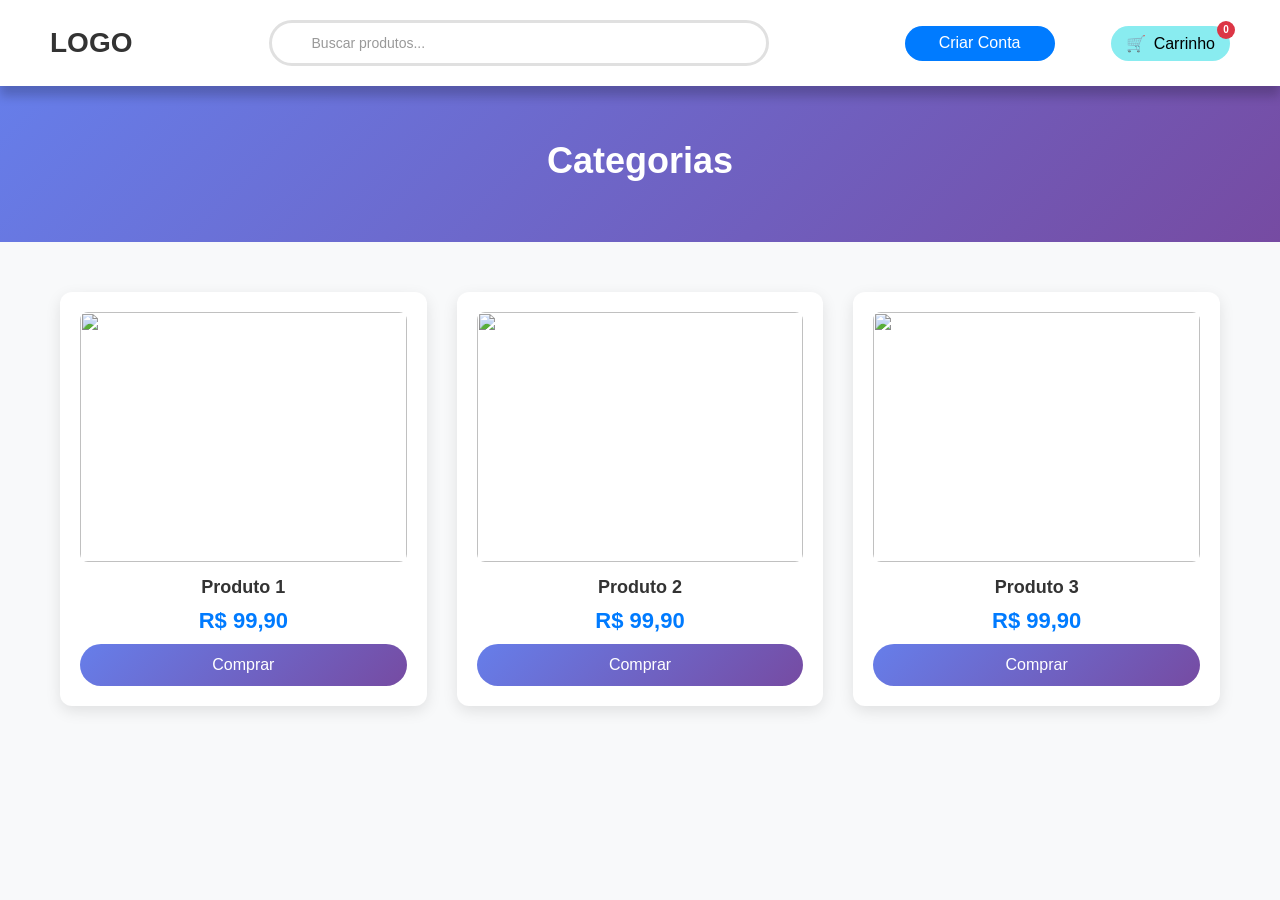
==== categoria_brinquedos/index.html @ c90f2053 "quarto commit - thiago" ====
<!DOCTYPE html>
<html lang="pt-br">
<head>
    <meta charset="UTF-8">
    <meta name="viewport" content="width=device-width, initial-scale=1.0">
    <title>Categoria1</title>
    <link rel="stylesheet" href="style.css">
</head>
<body>

<header>
    <h1>LOGO</h1>
    <nav>
        <input type="text" placeholder="Buscar produtos...">
    </nav>
    <div class="conta">Criar Conta</div>
    <div>Carrinho</div>
</header>

<section class="banner">
    <h2>Categorias</h2>
</section>

<section class="produtos">
    <div class="produto">
        <div class="imagem-produto">
            <img src="#" class="img1">
            <img src="#" class="img2">
        </div>    
        <h3>Produto 1</h3>
        <p>R$ 99,90</p>
        <button>Comprar</button>
    </div>

    <div class="produto">
        <div class="imagem-produto">
            <img src="#" class="img1">
            <img src="#" class="img2">
        </div>
        <h3>Produto 2</h3>
        <p>R$ 99,90</p>
        <button>Comprar</button>
    </div>

    <div class="produto">
        <div class="imagem-produto">
            <img src="#" class="img1">
            <img src="#" class="img2">
        </div>
        <h3>Produto 3</h3>
        <p>R$ 99,90</p>
        <button>Comprar</button>
    </div>
</section>

</body>
</html>
---- categoria_brinquedos/style.css ----
* {
           margin: 0;
           padding: 0;
            box-sizing: border-box;
        }

        body {
            font-family: Arial, sans-serif;
            padding-top: 80px;
            background-color: #f8f9fa;
        }

        header {
            position: fixed;
            top: 0;
            left: 0;
            right: 0;
            background-color: #ffffff;
            box-shadow: 0 10px 10px rgba(0, 0, 0, 0.2);
            display: flex;
            align-items: center;
            justify-content: space-between;
            padding: 20px 50px;
            z-index: 1000;
        }

        header h1 {
            font-size: 28px;
            font-weight: bold;
            color: #333;
            margin: 0;
            cursor: pointer;
        }

        nav {
            flex: 1;
            max-width: 500px;
            margin: 0 80px;
        }

        nav input {
            width: 100%;
            padding: 12px 20px 12px 40px;
            border: 3px solid #e0e0e0;
            border-radius: 25px;
            font-size: 14px;
            outline: none;
            transition: all 0.3s ease;
        }

        nav input:focus {
            border-color: #007bff;
            box-shadow: 0 0 15px rgba(0, 123, 255, 0.3);
        }

        nav input::placeholder {
            color: #999;
        }

        .conta {
            display: flex;
            align-items: center;
            justify-content: center;
            width: 150px;
            height: 35px;
            background-color: #007bff;
            border-radius: 25px;
            transition: all 0.3s ease;
            color: white;
        }

        .conta:hover {
            background-color: #003e80;
            color: white;
            cursor: pointer;
        }

        header div:last-child {
            position: relative;
            cursor: pointer;
            padding: 8px 15px;
            background-color: #89ecf0;
            border-radius: 25px;
            transition: all 0.3s ease;
        }

        header div:last-child:hover {
            background-color: #007bff;
            color: white;
        }

        header div:last-child::before {
            content: "🛒";
            margin-right: 8px;
            font-size: 16px;
        }

        header div:last-child::after {
            content: "0";
            position: absolute;
            top: -5px;
            right: -5px;
            background-color: #dc3545;
            color: white;
            border-radius: 50%;
            width: 18px;
            height: 18px;
            font-size: 10px;
            display: flex;
            align-items: center;
            justify-content: center;
            font-weight: bold;
        }

        .banner {
            background: linear-gradient(135deg, #667eea 0%, #764ba2 100%);
            text-align: center;
            padding: 60px;
            color: white;
            margin-bottom: 30px;
        }

        .banner h2 {
            font-size: 36px;
            margin: 0;
        }

        .produtos {
            display: grid;
            grid-template-columns: repeat(3, 1fr);
            gap: 30px;
            padding: 20px;
            max-width: 1200px;
            margin: 0 auto;
        }

        .produto {
            background: white;
            border-radius: 12px;
            text-align: center;
            padding: 20px;
            transition: all 0.3s ease;
            box-shadow: 0 5px 15px rgba(0, 0, 0, 0.1);
            overflow: hidden;
        }

        .produto:hover {
            transform: translateY(-5px);
            box-shadow: 0 8px 25px rgba(0, 0, 0, 0.15);
        }

        .imagem-produto {
            position: relative;
            width: 100%;
            height: 250px;
            overflow: hidden;
            border-radius: 8px;
            margin-bottom: 15px;
        }

        .img1, .img2 {
            width: 100%;
            height: 100%;
            object-fit: cover;
        }

        .img2 {
            position: absolute;
            top: 0;
            left: 0;
            opacity: 0;
            transition: opacity 0.3s ease;
        }

        .imagem-produto:hover .img2 {
            opacity: 1;
        }

        .produto h3 {
            font-size: 18px;
            margin: 10px 0;
            color: #333;
        }

        .produto p {
            font-size: 22px;
            font-weight: bold;
            color: #007bff;
            margin: 10px 0;
        }

        .produto button {
            background: linear-gradient(135deg, #667eea 0%, #764ba2 100%);
            color: white;
            border: none;
            padding: 12px 25px;
            border-radius: 25px;
            cursor: pointer;
            font-size: 16px;
            transition: all 0.3s ease;
            width: 100%;
        }

        .produto button:hover {
            transform: scale(1.05);
            box-shadow: 0 5px 15px rgba(102, 126, 234, 0.4);
        }

        @media (max-width: 768px) {
            header {
                flex-direction: column;
                padding: 15px;
                gap: 10px;
            }
            
            body {
                padding-top: 130px;
            }
            
            nav {
                width: 100%;
                margin: 0;
            }
            
            .produtos {
                grid-template-columns: 1fr;
                gap: 20px;
            }
            
            .banner h2 {
                font-size: 24px;
            }
        }
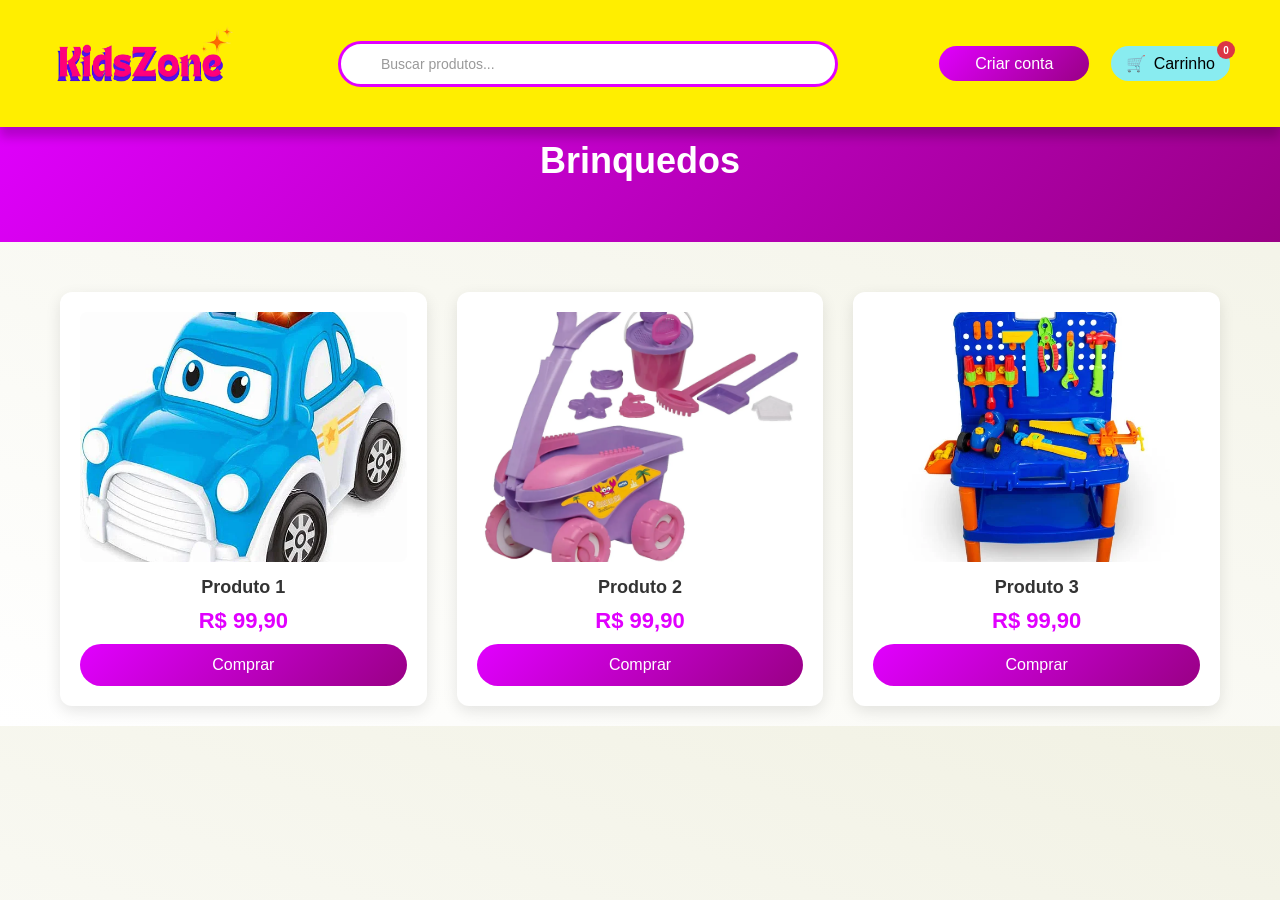
==== commit bf4814dc: "quinto commit - thiago" ====
--- a/categoria_brinquedos/index.html
+++ b/categoria_brinquedos/index.html
@@ -3,29 +3,31 @@
 <head>
     <meta charset="UTF-8">
     <meta name="viewport" content="width=device-width, initial-scale=1.0">
-    <title>Categoria1</title>
+    <title>Categoria Brinquedos</title>
     <link rel="stylesheet" href="style.css">
 </head>
 <body>
 
 <header>
-    <h1>LOGO</h1>
+    <h1><img src="../fotos/Logo.png" alt="Logo" style="height: 80px;"></h1>
     <nav>
         <input type="text" placeholder="Buscar produtos...">
     </nav>
-    <div class="conta">Criar Conta</div>
+    <div class="conta">
+        <a href="../cadastro/cadastro.html" style="text-decoration: none; color: white">Criar conta</a>
+    </div>
     <div>Carrinho</div>
 </header>
 
 <section class="banner">
-    <h2>Categorias</h2>
+    <h2>Brinquedos</h2>
 </section>
 
 <section class="produtos">
     <div class="produto">
         <div class="imagem-produto">
-            <img src="#" class="img1">
-            <img src="#" class="img2">
+            <img src="../fotos/brinquedo1.webp" class="img1">
+            <img src="../fotos/brinquedo1.webp" class="img2">
         </div>    
         <h3>Produto 1</h3>
         <p>R$ 99,90</p>
@@ -34,8 +36,8 @@
 
     <div class="produto">
         <div class="imagem-produto">
-            <img src="#" class="img1">
-            <img src="#" class="img2">
+            <img src="../fotos/brinquedo2.webp" class="img1">
+            <img src="../fotos/brinquedo2.webp" class="img2">
         </div>
         <h3>Produto 2</h3>
         <p>R$ 99,90</p>
@@ -44,8 +46,8 @@
 
     <div class="produto">
         <div class="imagem-produto">
-            <img src="#" class="img1">
-            <img src="#" class="img2">
+            <img src="../fotos/brinquedo3.webp" class="img1">
+            <img src="../fotos/brinquedo3.webp" class="img2">
         </div>
         <h3>Produto 3</h3>
         <p>R$ 99,90</p>
--- a/categoria_brinquedos/style.css
+++ b/categoria_brinquedos/style.css
@@ -1,233 +1,232 @@
-       * {
-           margin: 0;
-           padding: 0;
-            box-sizing: border-box;
-        }
-
-        body {
-            font-family: Arial, sans-serif;
-            padding-top: 80px;
-            background-color: #f8f9fa;
-        }
-
-        header {
-            position: fixed;
-            top: 0;
-            left: 0;
-            right: 0;
-            background-color: #ffffff;
-            box-shadow: 0 10px 10px rgba(0, 0, 0, 0.2);
-            display: flex;
-            align-items: center;
-            justify-content: space-between;
-            padding: 20px 50px;
-            z-index: 1000;
-        }
-
-        header h1 {
-            font-size: 28px;
-            font-weight: bold;
-            color: #333;
-            margin: 0;
-            cursor: pointer;
-        }
-
-        nav {
-            flex: 1;
-            max-width: 500px;
-            margin: 0 80px;
-        }
-
-        nav input {
-            width: 100%;
-            padding: 12px 20px 12px 40px;
-            border: 3px solid #e0e0e0;
-            border-radius: 25px;
-            font-size: 14px;
-            outline: none;
-            transition: all 0.3s ease;
-        }
-
-        nav input:focus {
-            border-color: #007bff;
-            box-shadow: 0 0 15px rgba(0, 123, 255, 0.3);
-        }
-
-        nav input::placeholder {
-            color: #999;
-        }
-
-        .conta {
-            display: flex;
-            align-items: center;
-            justify-content: center;
-            width: 150px;
-            height: 35px;
-            background-color: #007bff;
-            border-radius: 25px;
-            transition: all 0.3s ease;
-            color: white;
-        }
-
-        .conta:hover {
-            background-color: #003e80;
-            color: white;
-            cursor: pointer;
-        }
-
-        header div:last-child {
-            position: relative;
-            cursor: pointer;
-            padding: 8px 15px;
-            background-color: #89ecf0;
-            border-radius: 25px;
-            transition: all 0.3s ease;
-        }
-
-        header div:last-child:hover {
-            background-color: #007bff;
-            color: white;
-        }
-
-        header div:last-child::before {
-            content: "🛒";
-            margin-right: 8px;
-            font-size: 16px;
-        }
-
-        header div:last-child::after {
-            content: "0";
-            position: absolute;
-            top: -5px;
-            right: -5px;
-            background-color: #dc3545;
-            color: white;
-            border-radius: 50%;
-            width: 18px;
-            height: 18px;
-            font-size: 10px;
-            display: flex;
-            align-items: center;
-            justify-content: center;
-            font-weight: bold;
-        }
-
-        .banner {
-            background: linear-gradient(135deg, #667eea 0%, #764ba2 100%);
-            text-align: center;
-            padding: 60px;
-            color: white;
-            margin-bottom: 30px;
-        }
-
-        .banner h2 {
-            font-size: 36px;
-            margin: 0;
-        }
-
-        .produtos {
-            display: grid;
-            grid-template-columns: repeat(3, 1fr);
-            gap: 30px;
-            padding: 20px;
-            max-width: 1200px;
-            margin: 0 auto;
-        }
-
-        .produto {
-            background: white;
-            border-radius: 12px;
-            text-align: center;
-            padding: 20px;
-            transition: all 0.3s ease;
-            box-shadow: 0 5px 15px rgba(0, 0, 0, 0.1);
-            overflow: hidden;
-        }
-
-        .produto:hover {
-            transform: translateY(-5px);
-            box-shadow: 0 8px 25px rgba(0, 0, 0, 0.15);
-        }
-
-        .imagem-produto {
-            position: relative;
-            width: 100%;
-            height: 250px;
-            overflow: hidden;
-            border-radius: 8px;
-            margin-bottom: 15px;
-        }
-
-        .img1, .img2 {
-            width: 100%;
-            height: 100%;
-            object-fit: cover;
-        }
-
-        .img2 {
-            position: absolute;
-            top: 0;
-            left: 0;
-            opacity: 0;
-            transition: opacity 0.3s ease;
-        }
-
-        .imagem-produto:hover .img2 {
-            opacity: 1;
-        }
-
-        .produto h3 {
-            font-size: 18px;
-            margin: 10px 0;
-            color: #333;
-        }
-
-        .produto p {
-            font-size: 22px;
-            font-weight: bold;
-            color: #007bff;
-            margin: 10px 0;
-        }
-
-        .produto button {
-            background: linear-gradient(135deg, #667eea 0%, #764ba2 100%);
-            color: white;
-            border: none;
-            padding: 12px 25px;
-            border-radius: 25px;
-            cursor: pointer;
-            font-size: 16px;
-            transition: all 0.3s ease;
-            width: 100%;
-        }
-
-        .produto button:hover {
-            transform: scale(1.05);
-            box-shadow: 0 5px 15px rgba(102, 126, 234, 0.4);
-        }
-
-        @media (max-width: 768px) {
-            header {
-                flex-direction: column;
-                padding: 15px;
-                gap: 10px;
-            }
-            
-            body {
-                padding-top: 130px;
-            }
-            
-            nav {
-                width: 100%;
-                margin: 0;
-            }
-            
-            .produtos {
-                grid-template-columns: 1fr;
-                gap: 20px;
-            }
-            
-            .banner h2 {
-                font-size: 24px;
-            }
-        }+* {
+    margin: 0;
+    padding: 0;
+    box-sizing: border-box;
+}
+
+body {
+    font-family: Arial, sans-serif;
+    padding-top: 80px;
+    background: linear-gradient(200deg, #f1f1e3 0%, #ffffff 100%);
+}
+
+header {
+    position: fixed;
+    top: 0;
+    left: 0;
+    right: 0;
+    background-color: #ffee00;
+    box-shadow: 0 10px 10px rgba(0, 0, 0, 0.2);
+    display: flex;
+    align-items: center;
+    justify-content: space-between;
+    padding: 20px 50px;
+    z-index: 1000;
+}
+
+header h1 {
+    font-size: 28px;
+    font-weight: bold;
+    color: #000000;
+    margin: 0;
+    cursor: pointer;
+}
+
+nav {
+    flex: 1;
+    max-width: 500px;
+    margin: 0 80px;
+}
+
+nav input {
+    width: 100%;
+    padding: 12px 20px 12px 40px;
+    border: 3px solid #e100ff;
+    border-radius: 25px;
+    font-size: 14px;
+    outline: none;
+    transition: all 0.3s ease;
+}
+
+nav input:focus {
+    border-color: #ff00dd;
+    box-shadow: 0 0 15px #ff00dd;
+}
+
+nav input::placeholder {
+    color: #999;
+}
+
+.conta {
+    display: flex;
+    align-items: center;
+    justify-content: center;
+    width: 150px;
+    height: 35px;
+    background: linear-gradient(135deg, #e100ff 0%, #990085 100%);
+    border-radius: 25px;
+    transition: all 0.3s ease;
+}
+
+.conta:hover {
+    background-color: #ff00dd;
+    color: white;
+    cursor: pointer;
+}
+
+header div:last-child {
+    position: relative;
+    cursor: pointer;
+    padding: 8px 15px;
+    background-color: #89ecf0;
+    border-radius: 25px;
+    transition: all 0.3s ease;
+}
+
+header div:last-child:hover {
+    background-color: #007bff;
+    color: white;
+}
+
+header div:last-child::before {
+    content: "🛒";
+    margin-right: 8px;
+    font-size: 16px;
+}
+
+header div:last-child::after {
+    content: "0";
+    position: absolute;
+    top: -5px;
+    right: -5px;
+    background-color: #dc3545;
+    color: white;
+    border-radius: 50%;
+    width: 18px;
+    height: 18px;
+    font-size: 10px;
+    display: flex;
+    align-items: center;
+    justify-content: center;
+    font-weight: bold;
+}
+
+.banner {
+    background: linear-gradient(135deg, #e100ff 0%, #990085 100%);
+    text-align: center;
+    padding: 60px;
+    color: white;
+    margin-bottom: 30px;
+}
+
+.banner h2 {
+    font-size: 36px;
+    margin: 0;
+}
+
+.produtos {
+    display: grid;
+    grid-template-columns: repeat(3, 1fr);
+    gap: 30px;
+    padding: 20px;
+    max-width: 1200px;
+    margin: 0 auto;
+}
+
+.produto {
+    background: white;
+    border-radius: 12px;
+    text-align: center;
+    padding: 20px;
+    transition: all 0.3s ease;
+    box-shadow: 0 5px 15px rgba(0, 0, 0, 0.1);
+    overflow: hidden;
+}
+
+.produto:hover {
+    transform: translateY(-5px);
+    box-shadow: 0 8px 25px rgba(0, 0, 0, 0.15);
+}
+
+.imagem-produto {
+    position: relative;
+    width: 100%;
+    height: 250px;
+    overflow: hidden;
+    border-radius: 8px;
+    margin-bottom: 15px;
+}
+
+.img1, .img2 {
+    width: 100%;
+    height: 100%;
+    object-fit: cover;
+}
+
+.img2 {
+    position: absolute;
+    top: 0;
+    left: 0;
+    opacity: 0;
+    transition: opacity 0.3s ease;
+}
+
+.imagem-produto:hover .img2 {
+    opacity: 1;
+}
+
+.produto h3 {
+    font-size: 18px;
+    margin: 10px 0;
+    color: #333;
+}
+
+.produto p {
+    font-size: 22px;
+    font-weight: bold;
+    color: #e100ff;
+    margin: 10px 0;
+}
+
+.produto button {
+    background: linear-gradient(135deg, #e100ff 0%, #990085 100%);
+    color: white;
+    border: none;
+    padding: 12px 25px;
+    border-radius: 25px;
+    cursor: pointer;
+    font-size: 16px;
+    transition: all 0.3s ease;
+    width: 100%;
+}
+
+.produto button:hover {
+    transform: scale(1.05);
+    box-shadow: 0 5px 15px rgba(225, 0, 255, 0.4);
+}
+
+@media (max-width: 768px) {
+    header {
+        flex-direction: column;
+        padding: 15px;
+        gap: 10px;
+    }
+    
+    body {
+        padding-top: 130px;
+    }
+    
+    nav {
+        width: 100%;
+        margin: 0;
+    }
+    
+    .produtos {
+        grid-template-columns: 1fr;
+        gap: 20px;
+    }
+    
+    .banner h2 {
+        font-size: 24px;
+    }
+}
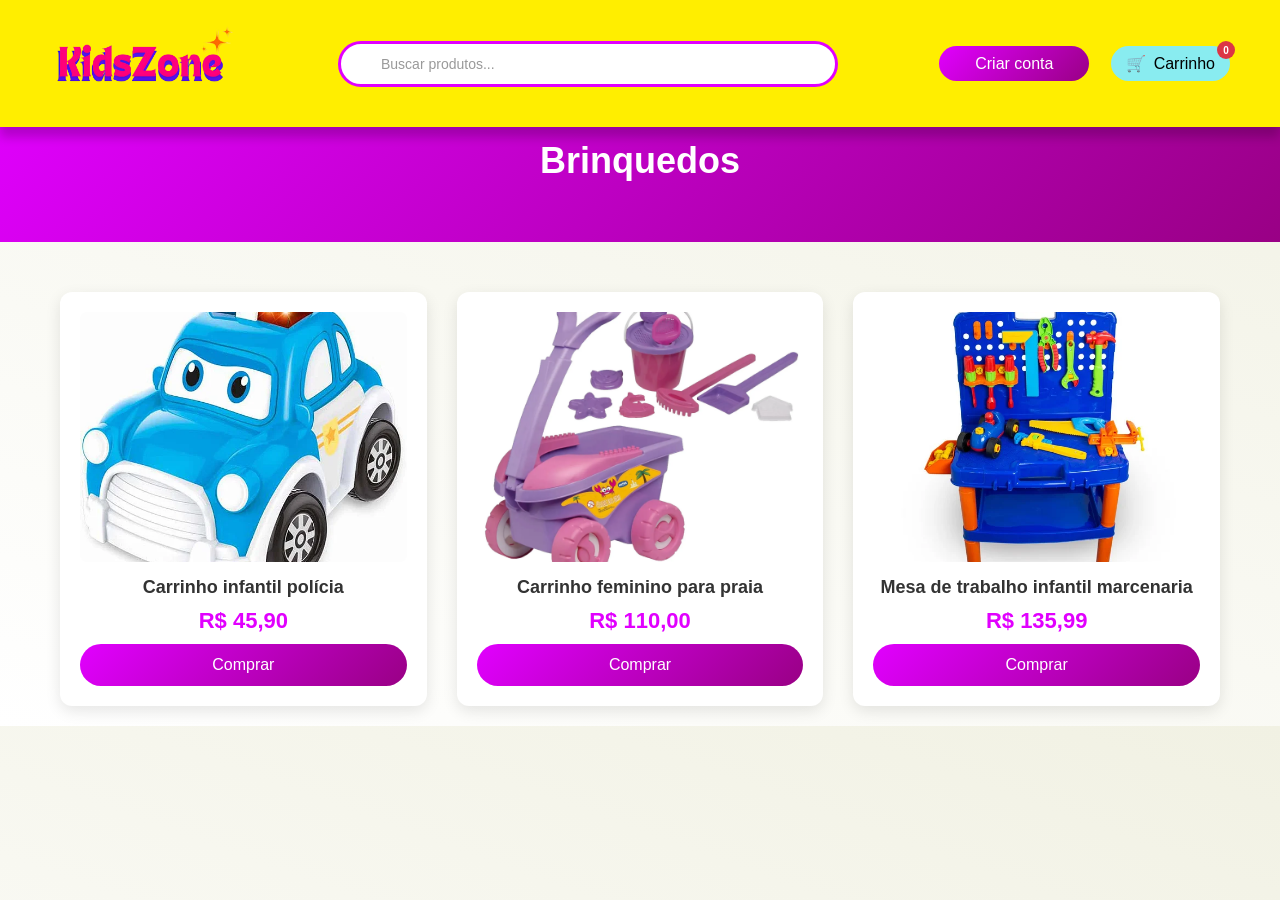
==== commit 8e94d333: "sexto commit - thiago" ====
--- a/categoria_brinquedos/index.html
+++ b/categoria_brinquedos/index.html
@@ -29,8 +29,8 @@
             <img src="../fotos/brinquedo1.webp" class="img1">
             <img src="../fotos/brinquedo1.webp" class="img2">
         </div>    
-        <h3>Produto 1</h3>
-        <p>R$ 99,90</p>
+        <h3>Carrinho infantil polícia</h3>
+        <p>R$ 45,90</p>
         <button>Comprar</button>
     </div>
 
@@ -39,8 +39,8 @@
             <img src="../fotos/brinquedo2.webp" class="img1">
             <img src="../fotos/brinquedo2.webp" class="img2">
         </div>
-        <h3>Produto 2</h3>
-        <p>R$ 99,90</p>
+        <h3>Carrinho feminino para praia</h3>
+        <p>R$ 110,00</p>
         <button>Comprar</button>
     </div>
 
@@ -49,8 +49,8 @@
             <img src="../fotos/brinquedo3.webp" class="img1">
             <img src="../fotos/brinquedo3.webp" class="img2">
         </div>
-        <h3>Produto 3</h3>
-        <p>R$ 99,90</p>
+        <h3>Mesa de trabalho infantil marcenaria</h3>
+        <p>R$ 135,99</p>
         <button>Comprar</button>
     </div>
 </section>
